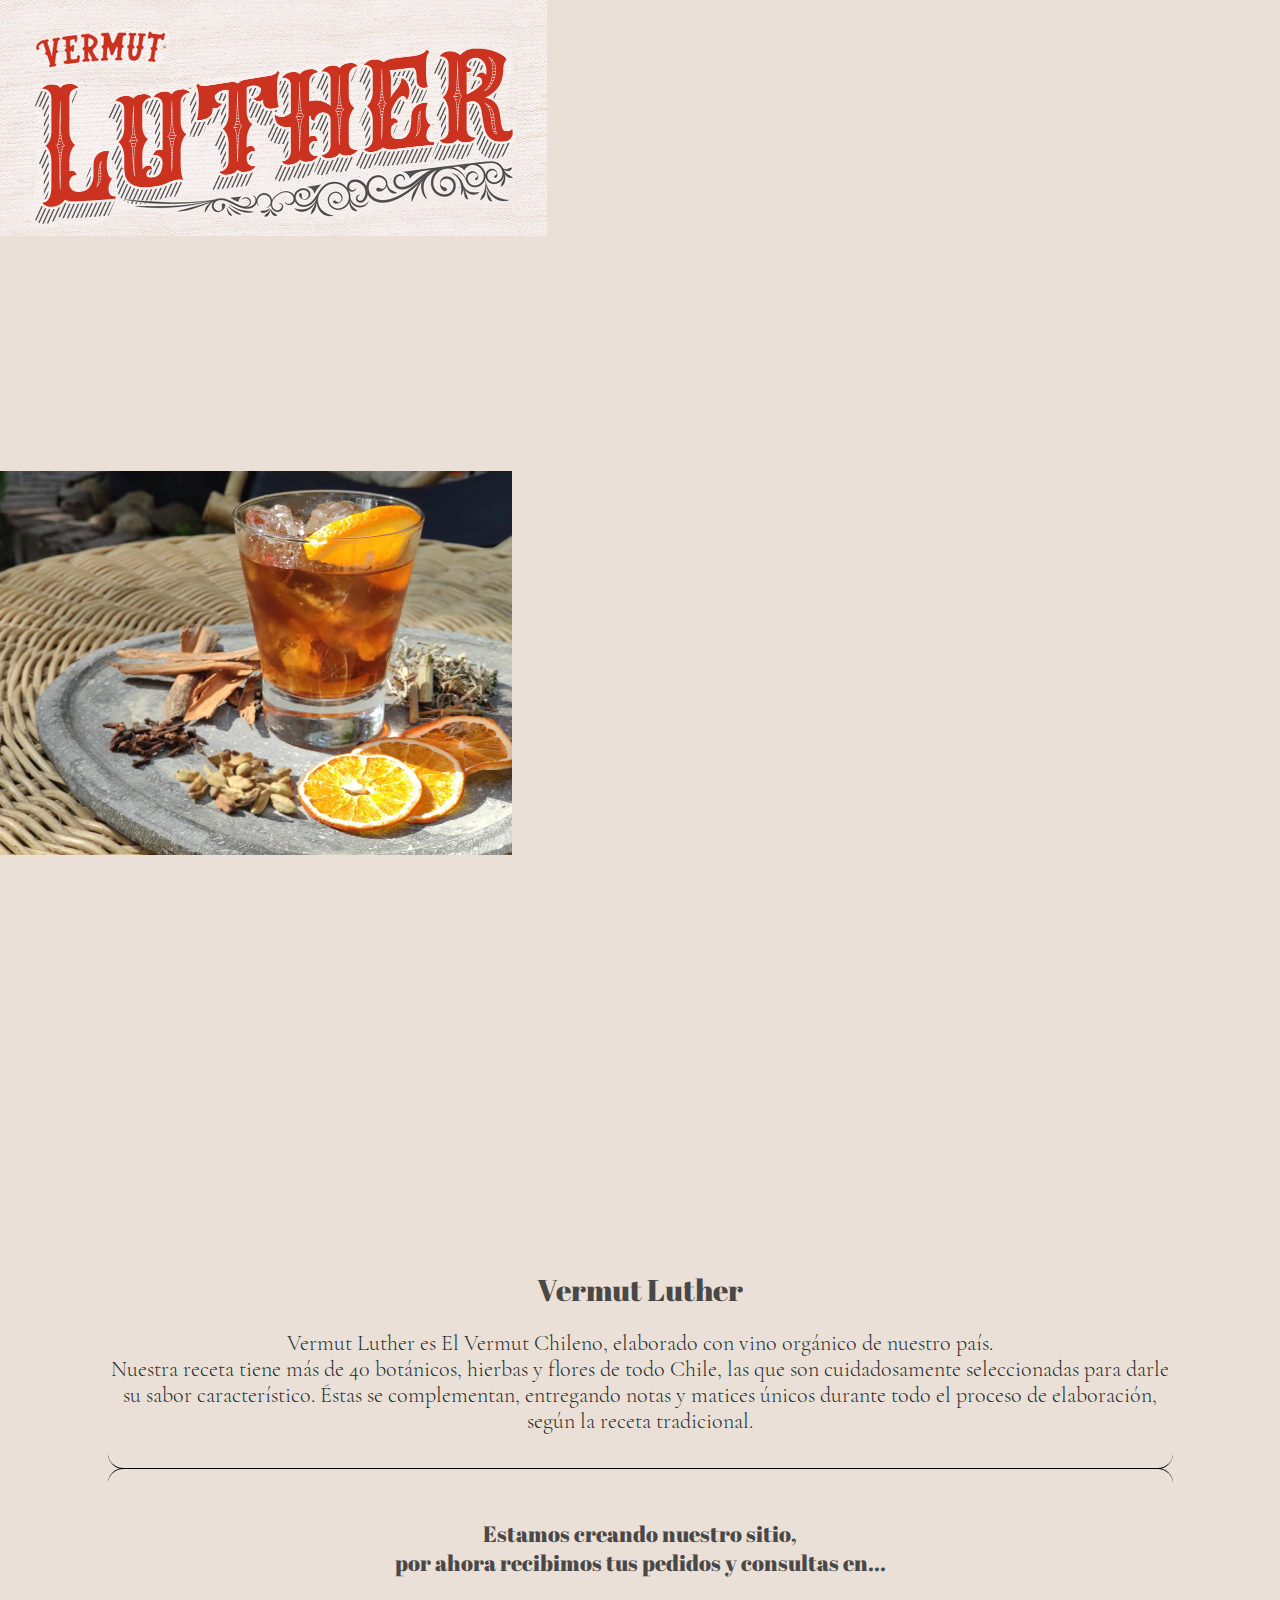
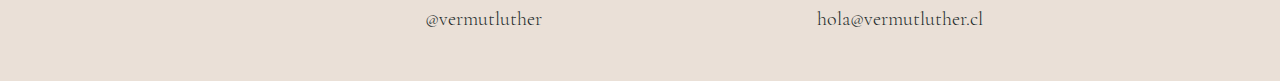
==== index.html @ 680d8f6b "initial commit" ====
<html lang="en">
<head>
  <meta charset="UTF-8">
  <meta name="viewport" content="width=device-width, initial-scale=1.0">
  <meta http-equiv="X-UA-Compatible" content="ie=edge">
  <link rel="icon" href="/assets/drink.png">
  <link rel="stylesheet" href="styles.css">
  <link rel="stylesheet" href="https://cdnjs.cloudflare.com/ajax/libs/font-awesome/5.15.1/css/all.min.css"
    integrity="sha512-+4zCK9k+qNFUR5X+cKL9EIR+ZOhtIloNl9GIKS57V1MyNsYpYcUrUeQc9vNfzsWfV28IaLL3i96P9sdNyeRssA=="
    crossorigin="anonymous" />
  <script src="https://apps.elfsight.com/p/platform.js" defer></script>
  <title>Vermut Luther</title>
</head>
<body>
  <nav class="site-nav grid">
    <div class="nav-logo">
      <img src="/assets/logo-min.png" alt="Logo de Vermut Luther en letras rojas">
    </div>
    <ul>
      <li><a href="#about">Nuestro Vermut</a></li>
      <li><a href="#contact">Contacto</a></li>
      <li><a href="#subscribe">Novedades</a></li>
      <li><a href="#instagram">Social</a></li>
    </ul>
  </nav>
  <section id="welcome" class="grid">
    <div class="welcome-img">
      <img src="/assets/spices-vermut-side2.jpeg" alt="Vaso de vermut Luther con hielo y naranja acompañado de especias y frutas desecadas">
    </div>
    <div class="welcome-text">
      <h1>Vermut Luther</h1>
      <p class="leading">Vermut Luther es El Vermut Chileno, elaborado con vino orgánico de nuestro país. <br/>Nuestra receta tiene más de 40 botánicos, hierbas y flores de todo Chile, las que son cuidadosamente seleccionadas para darle su sabor característico. Éstas se complementan, entregando notas y matices únicos durante todo el proceso de elaboración, según la receta tradicional.</p>
      <br>
      <hr class=welcome-hr>
    </div>
  </section>

  <section id="contact-us">
    <h2>Estamos creando nuestro sitio,<br/>por ahora recibimos tus pedidos y consultas en...</h2>
    <div class="contact grid">
      <a href="https://www.instagram.com/vermutluther/" target="_blank">
        <i class="fab fa-instagram"></i>
        @vermutluther
      </a>

      <a href="mailto:hola@vermutluther.cl" target="_blank" rel="noopener noreferrer">
        <i class="far fa-envelope"></i>
        hola@vermutluther.cl
      </a>
    </div>
  </section>
  <section id="subscribe">
    <h3>¿Quieres recibir nuestras novedades?</h3>
    <form action="" method="get" class="form-example">
        <label for="email"></label>
        <input placeholder="mi correo es..." type="email" name="email" id="email" required>
        <button class="button" type="submit">Enviar</button>
    </form>
  </section>
  <section id="instagram">
    <div class="elfsight-app-21ecd7b7-221c-444f-a9d0-cbf4e392796c"></div>
  </section>
  <!-- <footer>
    <small class="copyright">&copy; Copyright 2020, made with ❤️ by maitai</small>
  </footer> -->

</body>
</html>
---- styles.css ----
/* variables */
:root {
  --font: #4a4747;
  --background: #eae0d7;
}

/* reset */
body,
p,
a,
ul,
li {
  margin: 0;
  padding: 0;
  text-decoration: none;
}

li {
  list-style-type: none;
}
/* base styles */
body {
  background: var(--background);
  overflow-x: hidden;
  font-family: "Cormorant Garamond Light";
}

.button {
  background: none;
  border: 2px solid var(--font);
  color: var(--font);
  padding: 6px 12px;
  border-radius: 20px;
  text-transform: uppercase;
  box-shadow: 1px 2px 3px rgba(0, 0, 0, 0.6);
  display: inline-block;
}

.button:hover {
  color: var(--background);
  background: var(--font);
}

input {
  border-top-style: hidden;
  border-right-style: hidden;
  border-left-style: hidden;
  border-bottom-style: solid;
  background: rgba(255, 245, 238, 0.05);
  padding: 10px 16px;
  /* border-radius: 20px; */
  /* border: 2px solid var(--font); */
  color: var(--font);
}

input:focus {
  outline: none !important;
}

input,
button {
  font-family: inherit;
}

img {
  width: auto;
  max-width: 100%;
  height: auto;
}

/* fonts */
@font-face {
  font-family: "Lobster Regular";
  src: url("/assets/fonts/Lobster-Regular.ttf");
}

@font-face {
  font-family: "Abril Fatface Regular";
  src: url("/assets/fonts/AbrilFatface-Regular.ttf");
}

@font-face {
  font-family: "Cormorant Garamond Light";
  src: url("/assets/fonts/CormorantGaramond-Light.ttf");
}

@font-face {
  font-family: "Andika Basic";
  src: url("/assets/fonts/AndikaNewBasic-Regular.ttf");
}

h1,
h2,
h3,
h4 {
  color: var(--font);
  font-family: "Abril Fatface Regular";
  font-weight: normal;
}

p,
a,
li {
  color: #232b2b;
}

h1 {
  font-size: 1.5em;
}

h2 {
  font-size: 1.1em;
}

h3 {
  font-size: 1em;
}

i {
  font-size: 3em;
  color: var(--font);
}

.leading {
  font-size: 1.1em;
}
/* mobile styles */
.grid {
  display: grid;
  grid-template-columns: repeat(12, 1fr);
  gap: 10px;
}

.site-nav {
  margin: 0;
}

.site-nav ul {
  display: none;
}

.grid .nav-logo {
  grid-column: 1/13;
  grid-row: 1;
}

#welcome {
  padding: 0 0 0 0;
}

hr.welcome-hr {
  overflow: visible; /* For IE */
  height: 30px;
  border-style: solid;
  border-color: black;
  border-width: 1px 0 0 0;
  border-radius: 20px;
}

hr.welcome-hr:before {
  display: block;
  content: "";
  height: 30px;
  margin-top: -31px;
  border-style: solid;
  border-color: black;
  border-width: 0 0 1px 0;
  border-radius: 20px;
}

.grid .welcome-img {
  grid-column: 1/13;
  grid-row: 1;
}

.grid .welcome-text {
  grid-column: 2/12;
  grid-row: 2;
  text-align: center;
}

#contact-us {
  text-align: center;
  padding: 10px 20px;
  margin-bottom: 40px;
}

#contact-us h2 {
  margin: 0 20px 30px 20px;
}

.contact a:nth-child(1) {
  grid-column: 3/6;
}

.contact a:nth-child(2) {
  grid-column: 7/12;
}

#subscribe {
  display: none;
  padding: 30px 20px;
}

#subscribe h3 {
  text-align: center;
}

#subscribe form {
  width: 80%;
  max-width: 400px;
  margin: 20px auto;
  text-align: center;
}

#subscribe button {
  margin-left: 10px;
}

#instagram {
  background: var(--background);
}

footer {
  padding: 30px 20px;
  text-align: center;
}

footer .copyright {
  font-size: 0.8em;
  color: var(--font);
  font-family: "Andika Basic";
}

/* small tablet styles */
@media screen and (min-width: 620px) {
  img {
    width: auto;
    max-width: 100%;
    max-height: 50%;
  }

  .contact a:nth-child(1) {
    grid-column: 4/7;
  }

  .contact a:nth-child(2) {
    grid-column: 8/11;
  }
}

/* large tablet & laptop styles */
@media screen and (min-width: 960px) {
  body {
    font-size: 18px;
  }
}

/* desktop styles */
@media screen and (min-width: 1200px) {
  body {
    font-size: 20px;
  }
}
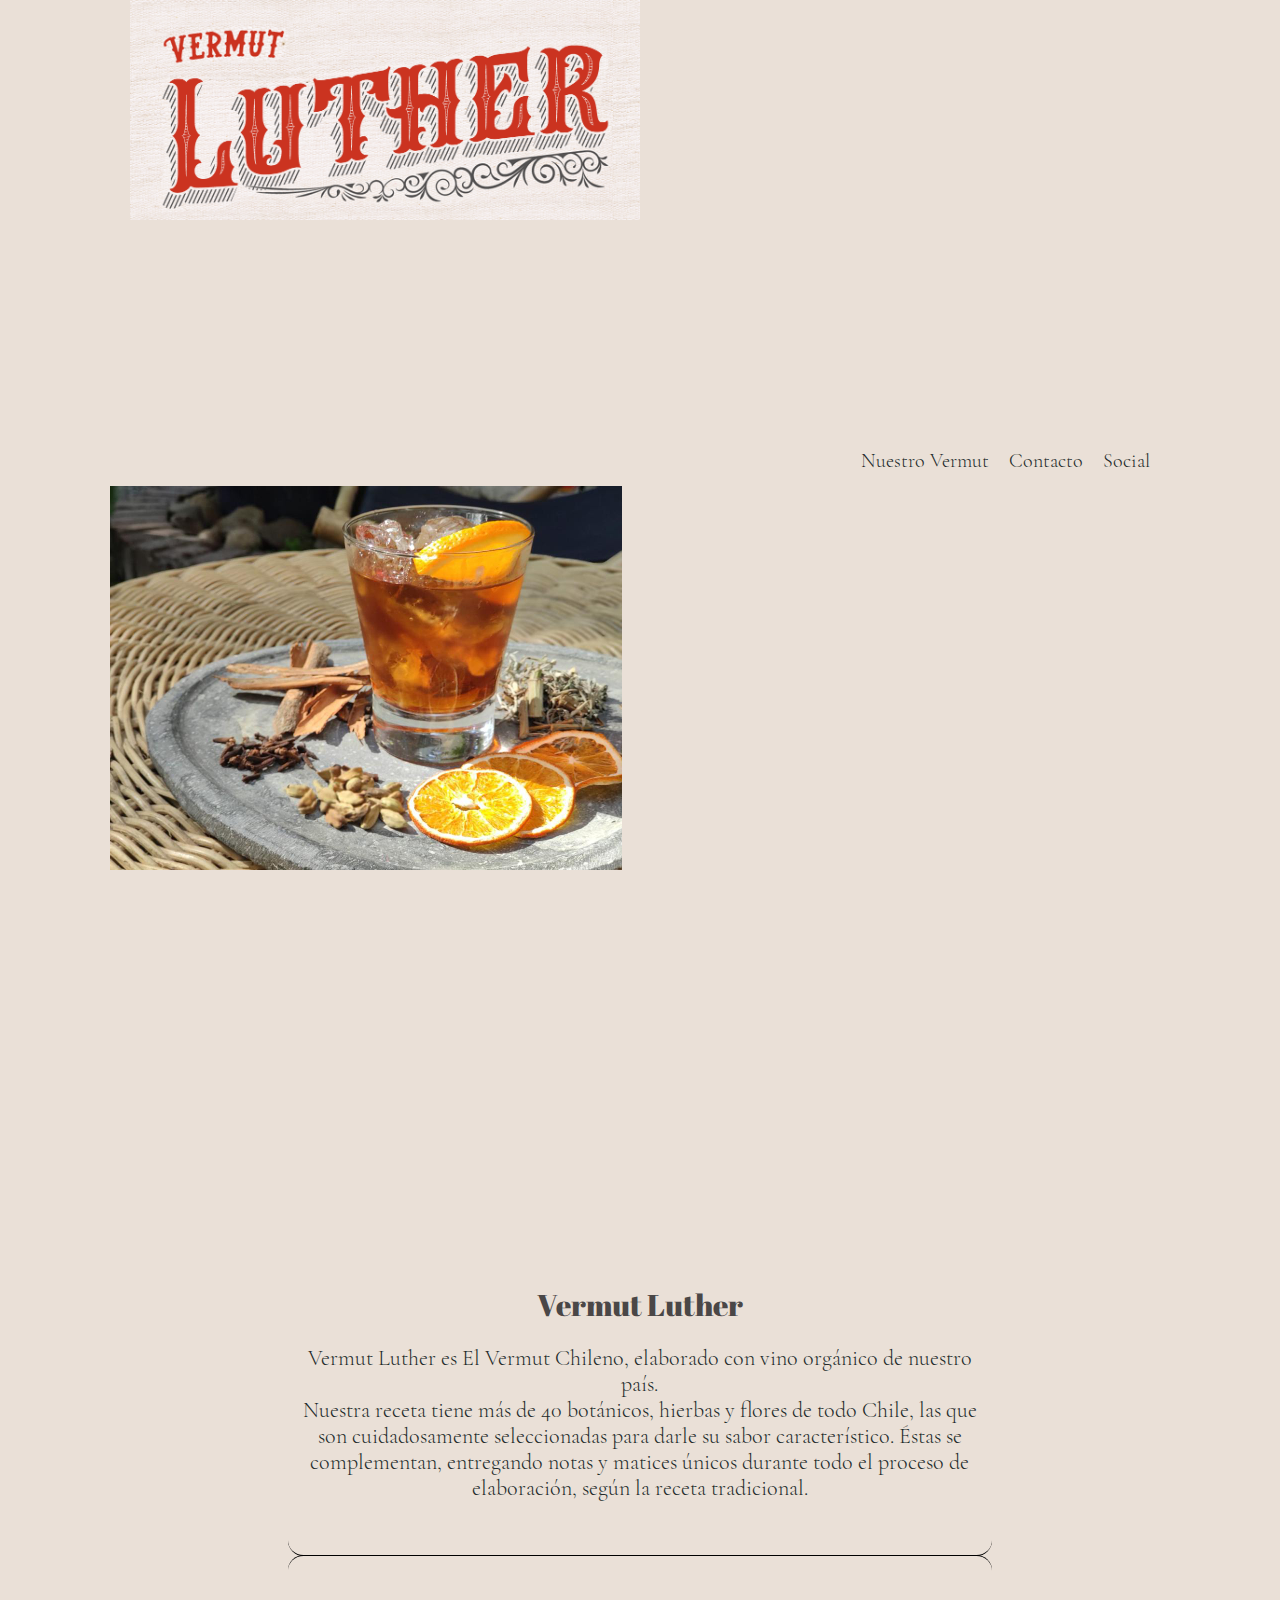
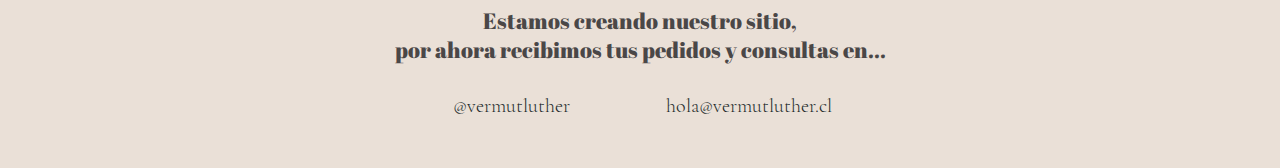
==== commit 6c6ef1d3: "style: add styles for laptop" ====
--- a/index.html
+++ b/index.html
@@ -17,9 +17,9 @@
       <img src="/assets/logo-min.png" alt="Logo de Vermut Luther en letras rojas">
     </div>
     <ul>
-      <li><a href="#about">Nuestro Vermut</a></li>
-      <li><a href="#contact">Contacto</a></li>
-      <li><a href="#subscribe">Novedades</a></li>
+      <li><a href="#welcome">Nuestro Vermut</a></li>
+      <li><a href="#contact-us">Contacto</a></li>
+      <!-- <li><a href="#subscribe">Novedades</a></li> -->
       <li><a href="#instagram">Social</a></li>
     </ul>
   </nav>
--- a/styles.css
+++ b/styles.css
@@ -241,7 +241,7 @@
   }
 
   .contact a:nth-child(1) {
-    grid-column: 4/7;
+    grid-column: 3/6;
   }
 
   .contact a:nth-child(2) {
@@ -254,6 +254,45 @@
   body {
     font-size: 18px;
   }
+
+  .grid {
+    width: 100%;
+    max-width: 1060px;
+    margin: 0 auto;
+    box-sizing: border-box;
+  }
+
+  .grid .welcome-text {
+    grid-column: 3/11;
+  }
+
+  .contact a:nth-child(1) {
+    grid-column: 5/6;
+  }
+
+  .contact a:nth-child(2) {
+    grid-column: 7/9;
+  }
+
+  .leading {
+    margin: 20px 0;
+  }
+
+  .site-nav {
+    padding: 0 20px;
+  }
+
+  .site-nav ul {
+    display: flex;
+    grid-column: 9/13;
+    justify-content: flex-end;
+    align-self: center;
+  }
+
+  .site-nav li {
+    margin-left: 20px;
+    margin-bottom: 13px;
+  }
 }
 
 /* desktop styles */
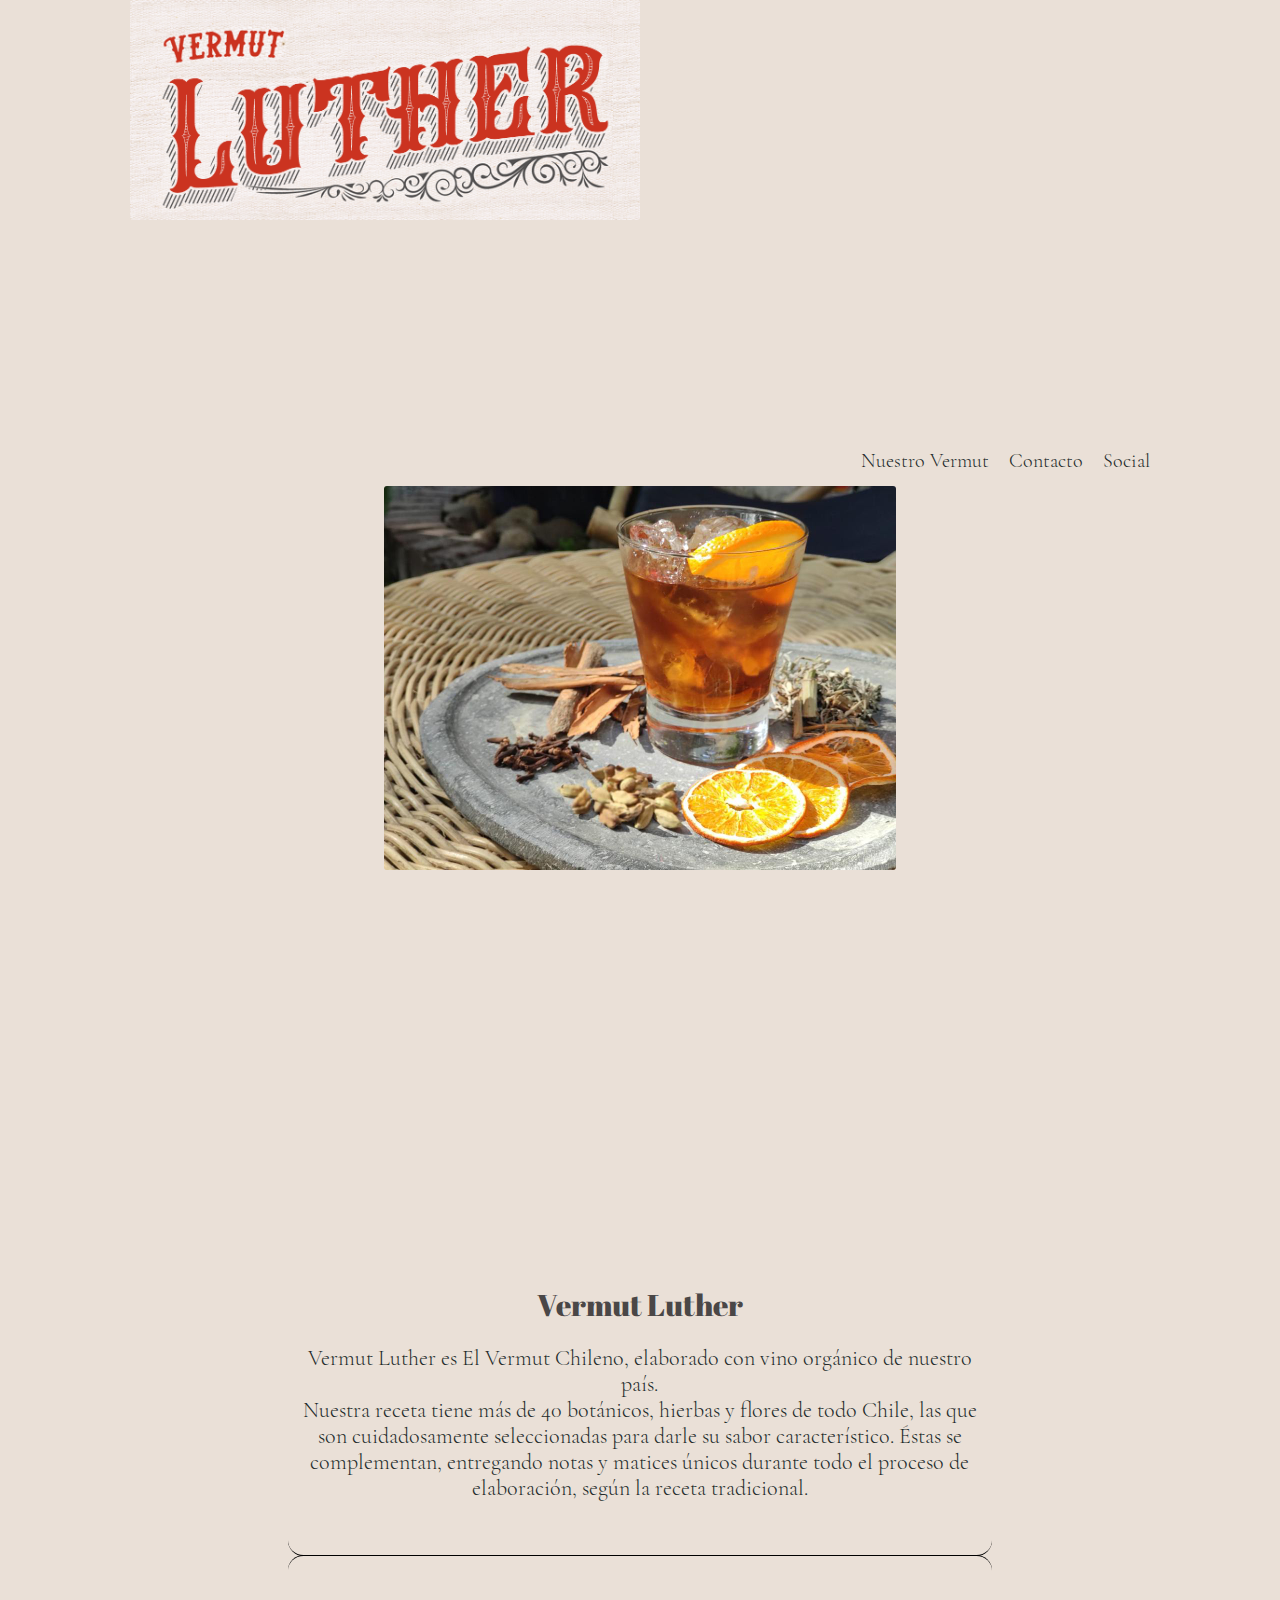
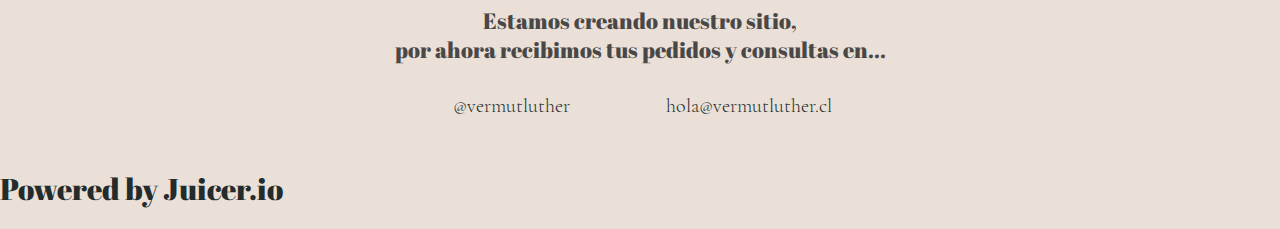
==== commit ac0afd05: "fix: try new instagram feed provider" ====
--- a/index.html
+++ b/index.html
@@ -8,7 +8,9 @@
   <link rel="stylesheet" href="https://cdnjs.cloudflare.com/ajax/libs/font-awesome/5.15.1/css/all.min.css"
     integrity="sha512-+4zCK9k+qNFUR5X+cKL9EIR+ZOhtIloNl9GIKS57V1MyNsYpYcUrUeQc9vNfzsWfV28IaLL3i96P9sdNyeRssA=="
     crossorigin="anonymous" />
-  <script src="https://apps.elfsight.com/p/platform.js" defer></script>
+  <link href="https://assets.juicer.io/embed.css" media="all" rel="stylesheet" type="text/css" />
+  <!-- <script src="https://apps.elfsight.com/p/platform.js" defer></script> -->
+  <script src="https://assets.juicer.io/embed.js" type="text/javascript"></script>
   <title>Vermut Luther</title>
 </head>
 <body>
@@ -58,7 +60,10 @@
     </form>
   </section>
   <section id="instagram">
-    <div class="elfsight-app-21ecd7b7-221c-444f-a9d0-cbf4e392796c"></div>
+    <ul class="juicer-feed" data-feed-id="vermutluther">
+      <h1 class="referral"><a href="https://www.juicer.io">Powered by Juicer.io</a></h1>
+    </ul>
+    <!-- <div class="elfsight-app-21ecd7b7-221c-444f-a9d0-cbf4e392796c"></div> -->
   </section>
   <!-- <footer>
     <small class="copyright">&copy; Copyright 2020, made with ❤️ by maitai</small>
--- a/styles.css
+++ b/styles.css
@@ -66,6 +66,7 @@
   width: auto;
   max-width: 100%;
   height: auto;
+  border-radius: 3px;
 }
 
 /* fonts */
@@ -262,6 +263,10 @@
     box-sizing: border-box;
   }
 
+  .welcome-img {
+    text-align: center;
+  }
+
   .grid .welcome-text {
     grid-column: 3/11;
   }
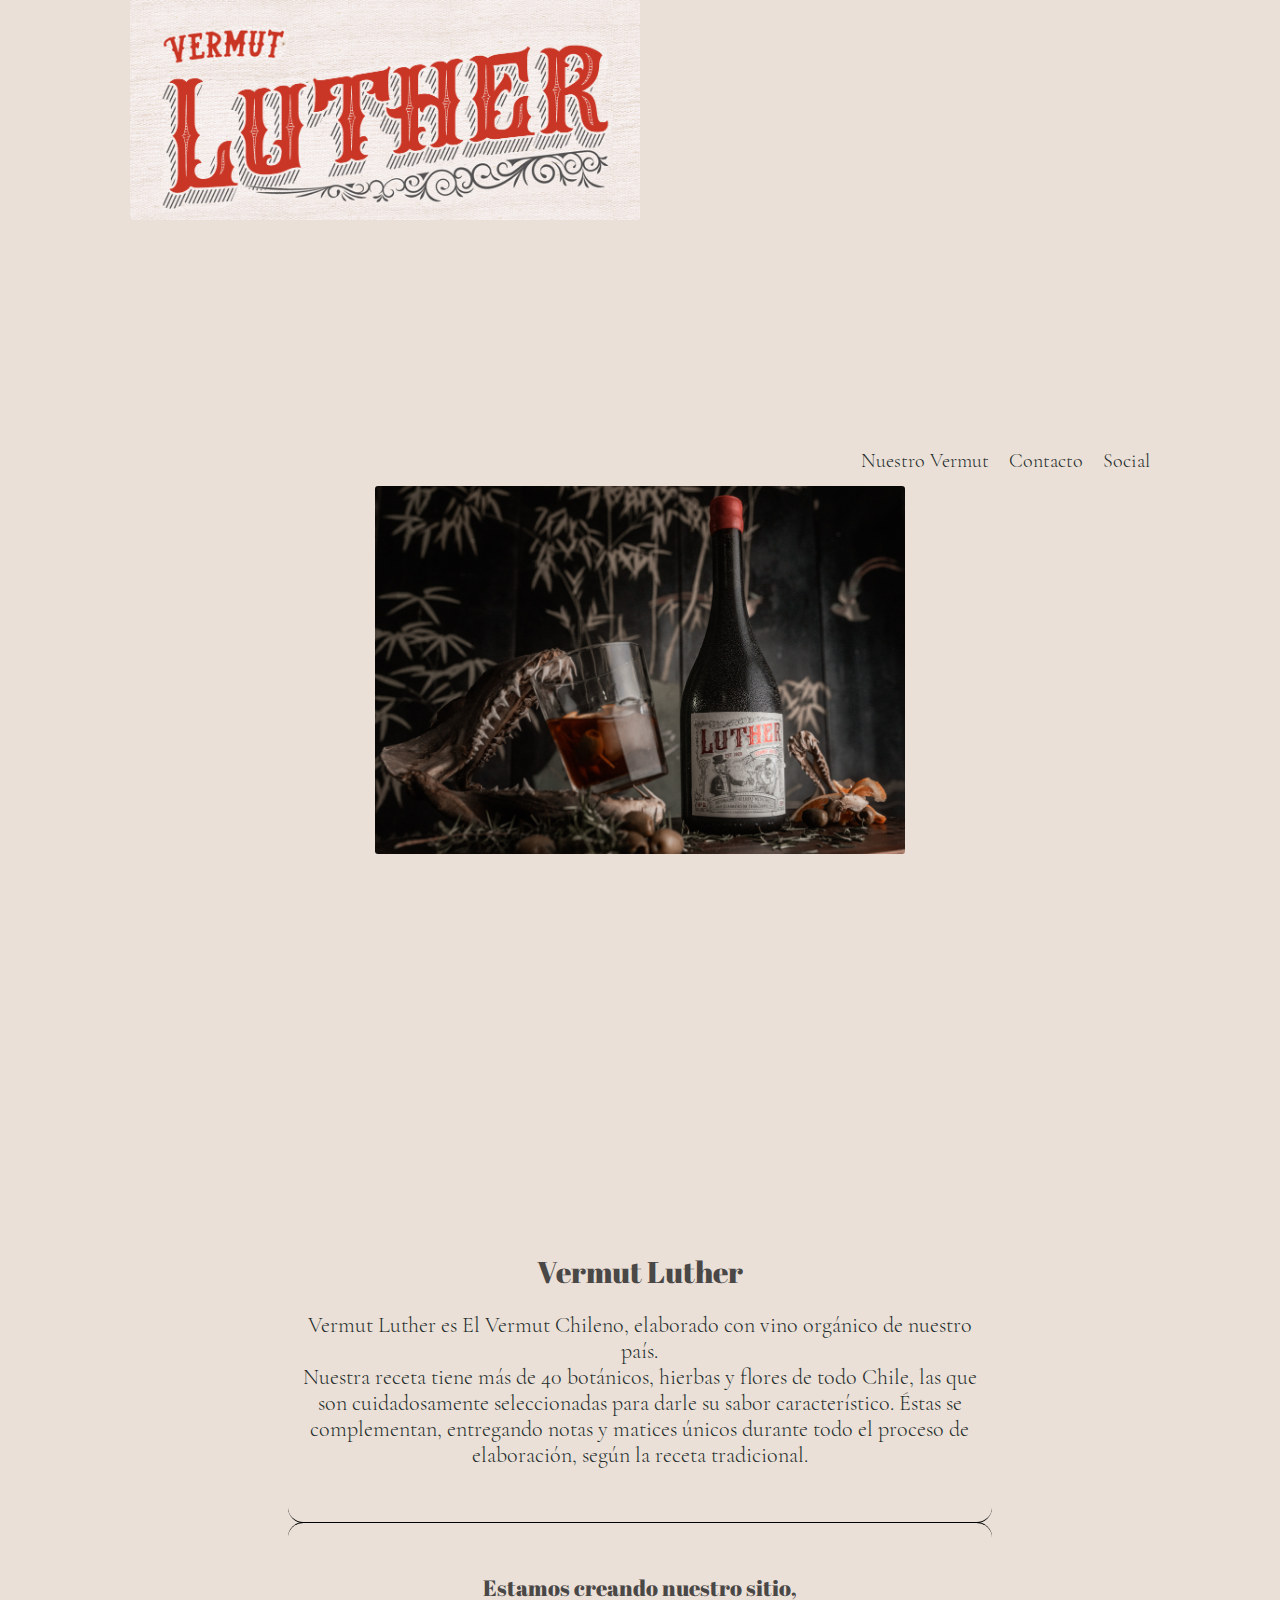
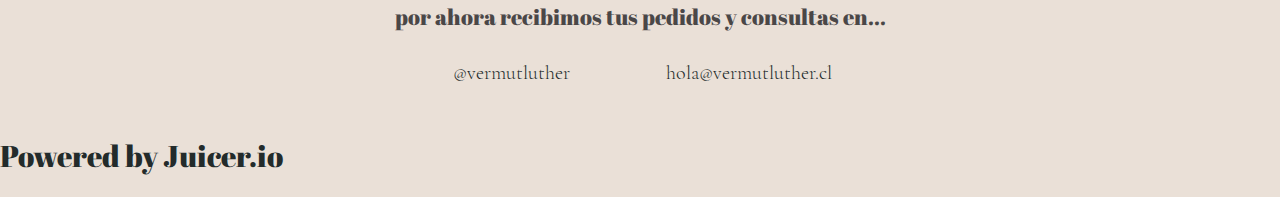
==== commit 773676b0: "chore: change main image" ====
--- a/index.html
+++ b/index.html
@@ -3,6 +3,7 @@
   <meta charset="UTF-8">
   <meta name="viewport" content="width=device-width, initial-scale=1.0">
   <meta http-equiv="X-UA-Compatible" content="ie=edge">
+  <meta name="google-site-verification" content="33IqbAz9Djk35i0KNt94k7maZknQqL86mkCE8Ng0QHQ" />
   <link rel="icon" href="/assets/drink.png">
   <link rel="stylesheet" href="styles.css">
   <link rel="stylesheet" href="https://cdnjs.cloudflare.com/ajax/libs/font-awesome/5.15.1/css/all.min.css"
@@ -27,7 +28,7 @@
   </nav>
   <section id="welcome" class="grid">
     <div class="welcome-img">
-      <img src="/assets/spices-vermut-side2.jpeg" alt="Vaso de vermut Luther con hielo y naranja acompañado de especias y frutas desecadas">
+      <img src="/assets/vermut-cocodrilo.jpg" alt="Vaso de vermut Luther con hielo y aceituna acompañado de su botella">
     </div>
     <div class="welcome-text">
       <h1>Vermut Luther</h1>
@@ -66,7 +67,7 @@
     <!-- <div class="elfsight-app-21ecd7b7-221c-444f-a9d0-cbf4e392796c"></div> -->
   </section>
   <!-- <footer>
-    <small class="copyright">&copy; Copyright 2020, made with ❤️ by maitai</small>
+    <p class="copyright">&copy; Copyright 2020, made with ❤️ by maitai</p>
   </footer> -->
 
 </body>
--- a/styles.css
+++ b/styles.css
@@ -305,4 +305,8 @@
   body {
     font-size: 20px;
   }
-}
+
+  #welcome #contact-us {
+    padding: 90px 0;
+  }
+}
